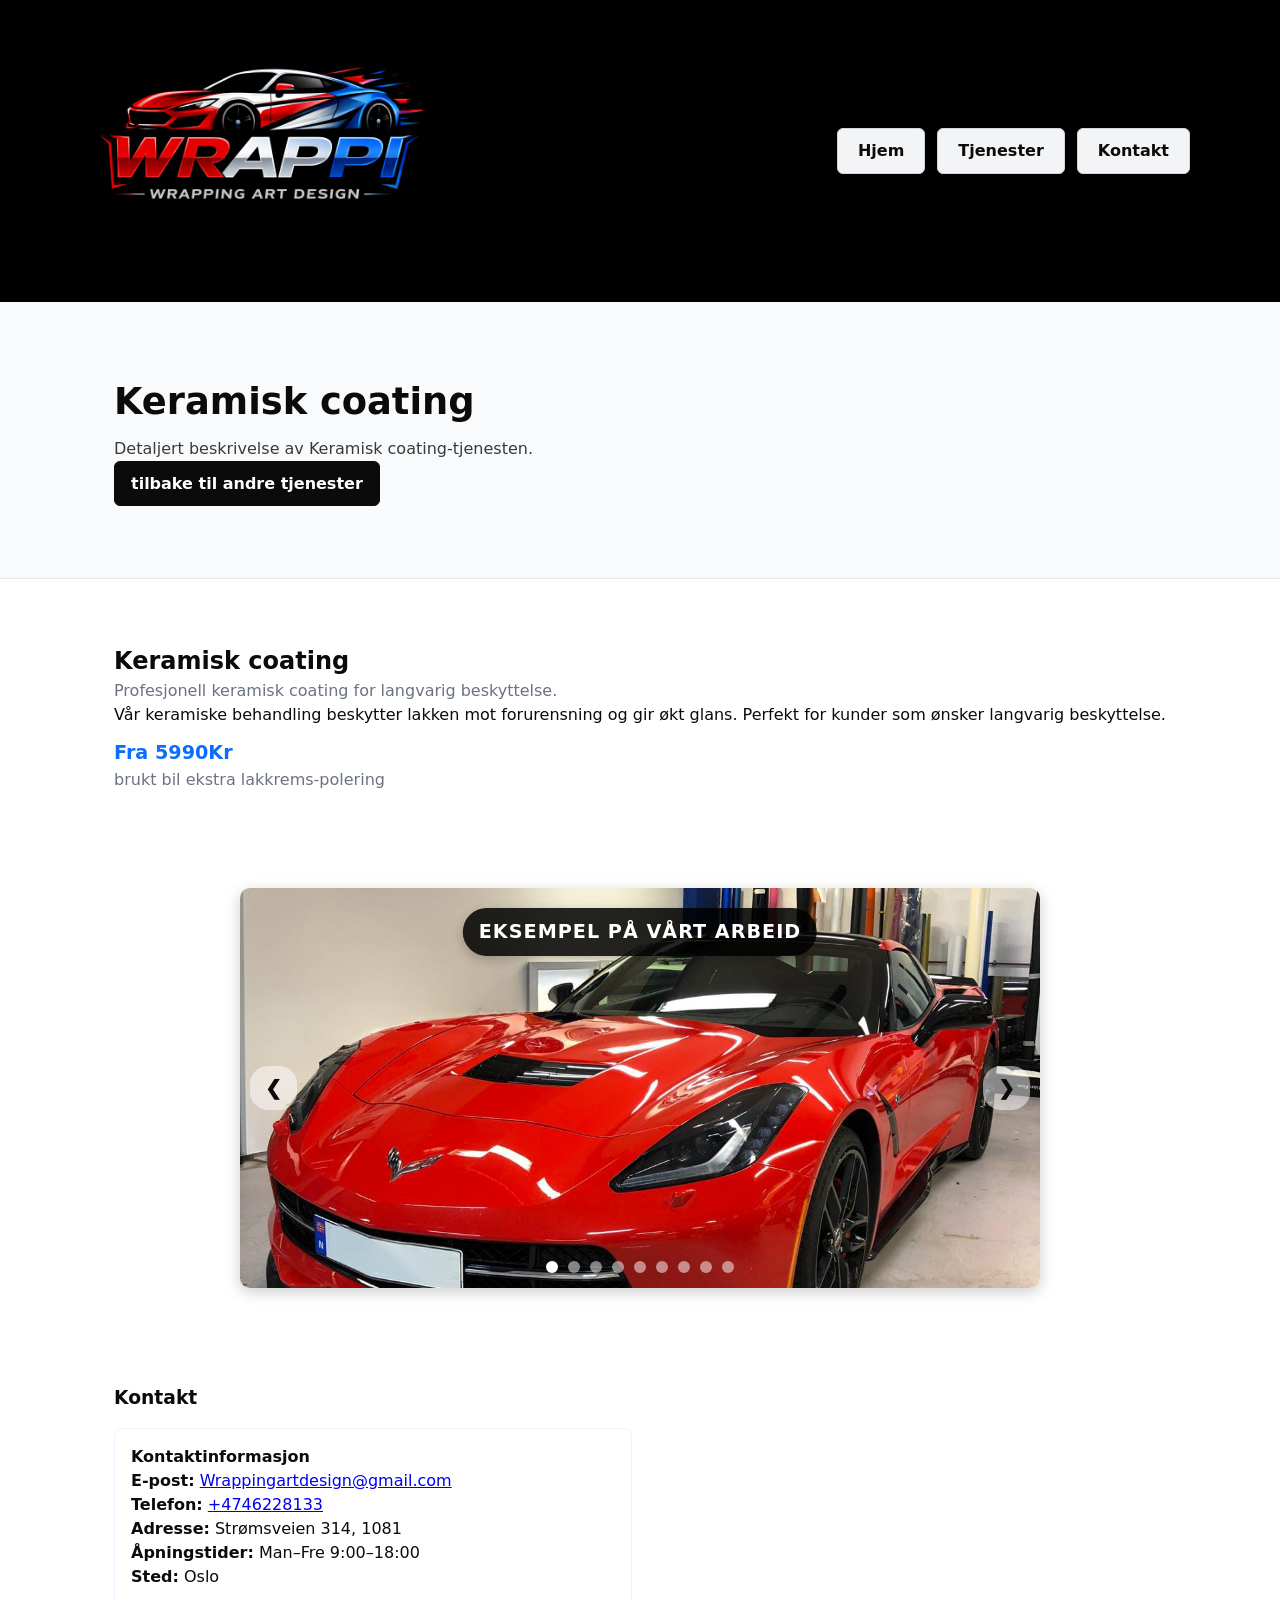
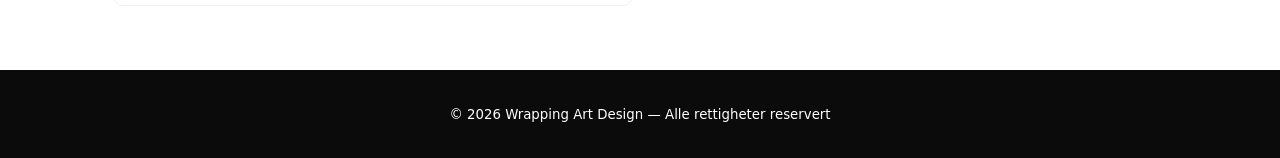
==== ceramic.html @ 6192d01e "Add files via upload" ====
<!doctype html>
<html lang="no">
	<head>
		<meta charset="utf-8" />
		<meta name="viewport" content="width=device-width,initial-scale=1" />
		<title>Wrapping Art Design — Keramisk coating</title>
		<link rel="stylesheet" href="styles.css" />
	</head>
	<body>
		<header class="site-header">
            <div class="container header-inner">
                
				<img class="logo1" src="bilder/logo_3.jpeg" alt="Wrapping Art Design-logo">
                <nav>
					<a href="index.html">Hjem</a>
					<a href="index.html#services">Tjenester</a>
                    <a href="#kontakt">Kontakt</a>
                </nav>
            </div>
        </header>

		<main>
			<section class="hero">
				<div class="container">
					<h2>Keramisk coating</h2>
					<p class="lead">Detaljert beskrivelse av Keramisk coating-tjenesten.</p>
					<a class="btn primary" href="index.html#services">tilbake til andre tjenester</a>
				</div>
			</section>

			<section class="section">
				<div class="container">
					<h2>Keramisk coating</h2>
					<p class="muted">Profesjonell keramisk coating for langvarig beskyttelse.</p>
					<p>
						Vår keramiske behandling beskytter lakken mot forurensning og gir økt glans. Perfekt for kunder
						som ønsker langvarig beskyttelse.
					</p>
					<p  class="price">Fra 5990Kr</p>
					<p class="muted"> brukt bil ekstra lakkrems-polering</p>
				</div>
			</section>

			<div class="slider-container">
				<h3 class="slider-title">Eksempel på vårt arbeid</h3>
				<div class="slider" id="slider">
					<div class="slide"><img src="bilder/car1.jpeg" alt="Bil 1"></div>
					<div class="slide"><img src="bilder/car1_2.jpeg" alt="Bil 1"></div>
					<div class="slide"><img src="bilder/car2.jpeg" alt="Bil 2"></div>
					<div class="slide"><img src="bilder/car2_2.jpeg" alt="Bil 2"></div>
					<div class="slide"><img src="bilder/car3.jpeg" alt="Bil 3"></div>
					<div class="slide"><img src="bilder/car3_2.jpeg" alt="Bil 3"></div>
					<div class="slide"><img src="bilder/car4.jpeg" alt="Bil 4"></div>
					<div class="slide"><img src="bilder/car4_2.jpeg" alt="Bil 4"></div>
					<div class="slide"><img src="bilder/car4_3.jpeg" alt="Bil 4"></div>
				</div>

				<button class="btn prev" onclick="moveSlide(-1)">&#10094;</button>
				<button class="btn next" onclick="moveSlide(1)">&#10095;</button>

				<div class="dots-container" id="dots"></div>
			</div>

			<section id="kontakt" class="section">
				<div class="container">
					<h3>Kontakt</h3>
					<div class="contact-grid">
						<div class="contact-card">
							<h4>Kontaktinformasjon</h4>
							<p><strong>E-post:</strong> <a href="mailto:Wrappingartdesign@gmail.com">Wrappingartdesign@gmail.com</a></p>
							<p><strong>Telefon:</strong> <a href="tel:+4746228133">+4746228133</a></p>
							<p><strong>Adresse:</strong> Strømsveien 314, 1081</p>
							<p><strong>Åpningstider:</strong> Man–Fre 9:00–18:00</p>
							<p><strong>Sted:</strong> Oslo</p>
						</div>
					</div>
				</div>
			</section>
		</main>

		<footer class="site-footer">
			<div class="container">
				<small>© 2026 Wrapping Art Design — Alle rettigheter reservert</small>
			</div>
		</footer>
		<script>
			const slider = document.getElementById('slider');
			const slides = document.querySelectorAll('.slide');
			const dotsContainer = document.getElementById('dots');
			let currentIndex = 0;

			slides.forEach((_, index) => {
				const dot = document.createElement('div');
				dot.classList.add('dot');
				if (index === 0) dot.classList.add('active');
				dot.addEventListener('click', () => goToSlide(index));
				dotsContainer.appendChild(dot);
			});

			const dots = document.querySelectorAll('.dot');

			function updateDots() {
				dots.forEach((dot, index) => {
					dot.classList.toggle('active', index === currentIndex);
				});
			}

			function moveSlide(direction) {
				currentIndex += direction;
				if (currentIndex < 0) {
					currentIndex = slides.length - 1;
				} else if (currentIndex >= slides.length) {
					currentIndex = 0;
				}
				updateSlider();
			}

			function goToSlide(index) {
				currentIndex = index;
				updateSlider();
			}

			function updateSlider() {
				slider.style.transform = `translateX(-${currentIndex * 100}%)`;
				updateDots();
			}

			setInterval(() => {
				moveSlide(1);
			}, 5000);
		</script>
	</body>
</html>
---- styles.css ----
/* Theme: black, white */
:root{
    --blue:#000000;
  --dark:#0b0b0b;
  --white:#ffffff;
  --muted:#6b7280;
  --container:1100px;
}
*{box-sizing:border-box}
html,body{width:100%;overflow-x:hidden}
body{
  margin:0;
  font-family:Inter, system-ui, -apple-system, "Segoe UI", Roboto, "Helvetica Neue", Arial;
  color:var(--dark);
  background:var(--white);
    line-height:1.5;
  -webkit-font-smoothing:antialiased;
}
 
.container{max-width:var(--container);margin:0 auto;padding:1rem clamp(1rem,2.5vw,1.5rem)}
.site-header{background:black;padding:1.25rem 0;border-bottom:none;min-height:92px}
.header-inner{display:flex;align-items:center;justify-content:space-between;flex-wrap:wrap;padding:1.25rem 0;gap:1rem}
.site-header a{
    border: 1px solid #d1d5db;
    border-radius: 6px;
    padding: 0.6rem 1.25rem;
    background-color: #f3f4f6;
    color: var(--dark);
    text-decoration: none;
    font-weight: 600;
    font-size: 1rem;
    cursor: pointer; 
    transition: background-color 0.2s ease, border-color 0.2s ease, transform 0.15s ease, box-shadow 0.2s ease; 
    display: inline-block;
}

.site-header a:hover{
    background-color: #e5e7eb;
    border-color: #cbd5e1;
    transform: translateY(-1px);
    box-shadow: 0 6px 14px rgba(0, 0, 0, 0.22);
}

.site-header a:active{
    transform: translateY(1px);
    box-shadow: none;
}

.site-header a:focus-visible{
    outline: 2px solid #ffffff;
    outline-offset: 2px;
}

.brand{color:var(--blue);margin:0;font-size:1.75rem;font-weight:800;display:flex;align-items:center;gap:0.75rem}
nav{display:flex;flex-wrap:wrap;gap:0.75rem;justify-content:flex-end}
nav a{text-decoration:none;margin-left:0;font-weight:700;font-size:1.05rem;}
nav a:hover{color:var(--dark)}
.logo1,img {max-width:100%;height:auto}
.logo1 {
    width: clamp(270px, 26vw, 400px);
    max-width: 400px;
    height: auto;
    display: block;
    border-radius: 8px;
    object-fit: contain;
    margin-right: 0.75rem;
    flex: 0 0 auto;
    align-self: center;
    transition: width .12s ease;
}


.hero{background:#f8fafc;color:var(--dark);padding:3.5rem 0;border-bottom:1px solid #e2e8f0}
.hero .lead{opacity:0.8;max-width:65ch}
.hero h2{margin:0 0 0.5rem;font-size:clamp(1.6rem,3.2vw,2.3rem)}
.btn{display:inline-block;padding:0.6rem 1rem;border-radius:6px;border:1px solid #111;background:transparent;color:var(--dark);text-decoration:none;font-weight:600;transition:transform 0.15s ease, box-shadow 0.2s ease, background-color 0.2s ease, color 0.2s ease}
.btn.primary{background:var(--dark);color:var(--white);border-color:var(--dark)}
.btn:not(.prev):not(.next):hover{transform:translateY(-2px);box-shadow:0 8px 18px rgba(0,0,0,0.16)}
.btn:not(.prev):not(.next):active{transform:translateY(0);box-shadow:none}
.btn:not(.prev):not(.next):focus-visible{outline:2px solid #111;outline-offset:2px}
.btn.primary:hover{background:#111827;border-color:#111827}

.section{padding:3rem 0}
.section.alt{background:#f8fafc}
.section h3{margin-top:0}

#info .container{text-align:center}
#info h2{margin:0 0 0.75rem;font-size:clamp(2rem,4.2vw,3rem); color: #E70103;}
#info p{margin:0 auto 1rem;max-width:600px;font-size:1.2rem}
.info-list{padding-left:1rem}



.cards{display:grid;grid-template-columns:repeat(auto-fit,minmax(220px,1fr));gap:1rem;margin-top:1rem}
.card{background:var(--white);border-radius:8px;padding:1.25rem;border:1px solid #e6eefc;box-shadow:0 6px 18px rgba(0,0,0,0.04)}
.card h4{margin:0 0 0.25rem}
.service{font-size:1.5rem;color:var(--blue);margin:0.25rem 0}
.price{font-size:1.2rem;color:#0d6efd;font-weight:700;margin-top:0.75rem}
.muted{color:var(--muted)}

.contact-grid{display:grid;grid-template-columns:1fr 1fr;gap:1rem;align-items:start;margin-top:1rem}
.contact-card{background:#fff;padding:1rem;border-radius:8px;border:1px solid #eef2ff}
.contact-form{display:flex;flex-direction:column;gap:0.5rem}
.contact-form input,.contact-form textarea{padding:0.6rem;border-radius:6px;border:1px solid #d1d5db}
.form-actions{display:flex;gap:0.5rem;margin-top:0.75rem}

.site-footer{background:#0b0b0b;color:var(--white);padding:1rem 0;text-align:center}

* {
    box-sizing: border-box;
    margin: 0;
    padding: 0;
 }


.slider-container {
    position: relative;
    width: min(92%, 800px);
    max-width: 800px; 
    
    margin: 2rem auto;
    overflow: hidden;
    border-radius: 10px;
    box-shadow: 0 4px 15px rgba(0, 0, 0, 0.2);
}

.slider-title {
    position: absolute;
    top: 20px;
    left: 50%;
    transform: translateX(-50%);
    z-index: 20;
    background: rgba(0, 0, 0, 0.85);
    color: white;
    padding: 0.6rem 1rem;
    border-radius: 50px;
    font-weight: 700;
    font-size: clamp(0.8rem, 2.1vw, 1.2rem);
    text-transform: uppercase;
    letter-spacing: 1px;
    pointer-events: none;
    box-shadow: 0 4px 12px rgba(0,0,0,0.2);
    width: max-content;
    max-width: 90%;
    text-align: center;
}

.slider {
    display: flex;
    transition: transform 0.5s ease-in-out;
}

.slide {
    min-width: 100%;
}

.slide img {
    width: 100%;
    display: block;
    object-fit: cover;
    height: clamp(220px, 45vw, 400px);
}

/* Slider buttons */
.slider-container .btn {
    position: absolute;
    top: 50%;
    transform: translateY(-50%);
    background-color: rgba(255, 255, 255, 0.5);
    border: none;
    padding: 10px 15px;
    cursor: pointer;
    border-radius: 40%;
    font-size: 20px;
    transition: background-color 0.3s;
    z-index: 10;
}

.slider-container .btn:hover {
    background-color: rgba(255, 255, 255, 0.8);
}

.prev {
    left: 10px;
}

.next {
    right: 10px;
}

/* Indicators */
.dots-container {
    position: absolute;
    bottom: 15px;
    left: 50%;
    transform: translateX(-50%);
    display: flex;
    gap: 10px;
}

.dot {
    width: 12px;
    height: 12px;
    background-color: rgba(255, 255, 255, 0.5);
    border-radius: 50%;
    cursor: pointer;
    transition: background-color 0.3s;
}

.dot.active {
    background-color: #fff;
}

@media (max-width:900px){
    .header-inner{justify-content:center}
    nav{justify-content:center;width:100%}
    .site-header a{padding:0.5rem 1rem;font-size:0.95rem}
    .contact-grid{grid-template-columns:1fr}
}

@media (max-width:720px){
  .contact-grid{grid-template-columns:1fr}
    .header-inner{padding:0.5rem 0}
        .logo1{width:clamp(150px,48vw,230px);margin-right:0}
  .hero{padding:2rem 0}
    .slider-container { width: 96%; margin: 1rem auto; border-radius: 8px; }
    .slider-title { top: 10px; }
    .cards{grid-template-columns:1fr}
}

@media (max-width:480px){
    .section{padding:2rem 0}
    .site-header{padding:0.75rem 0;min-height:auto}
    .site-header a{padding:0.45rem 0.85rem;font-size:0.9rem}
    .slider-container .btn{padding:8px 12px;font-size:16px}
    .dots-container{bottom:10px;gap:8px}
}
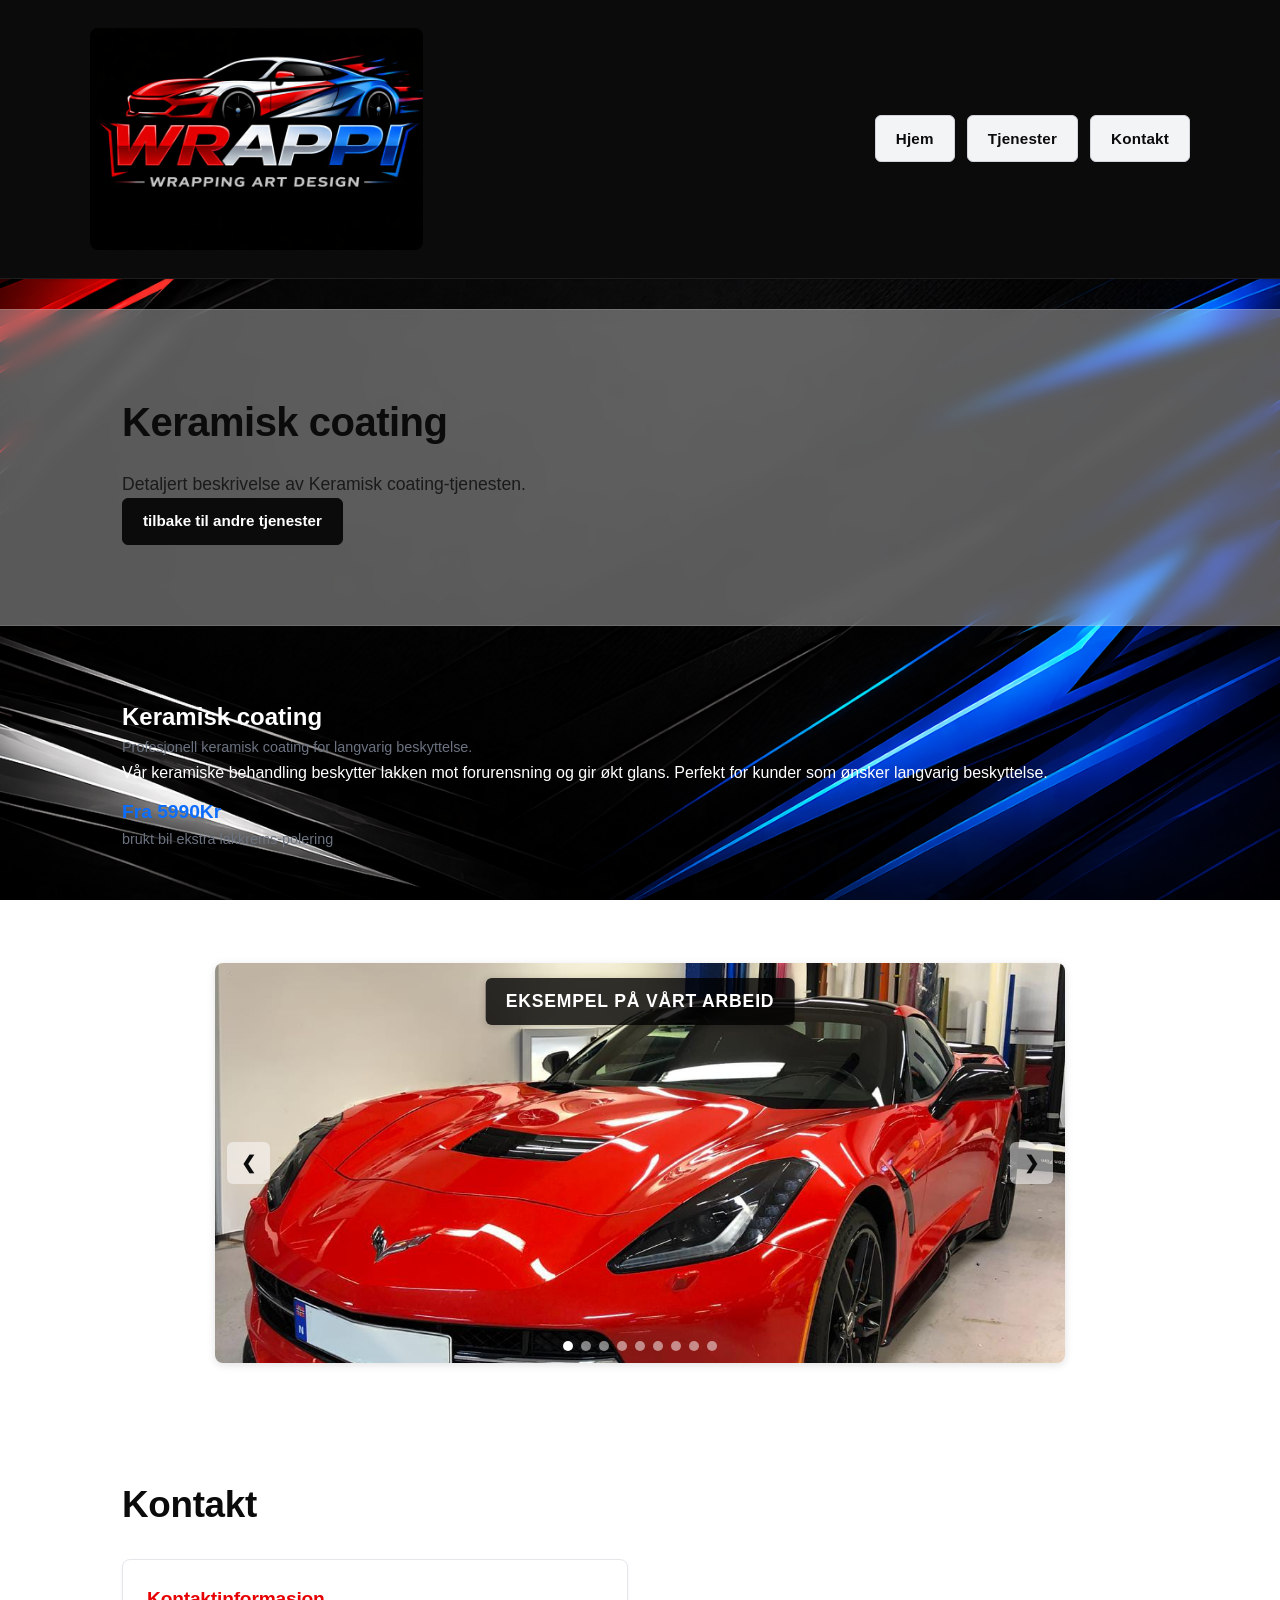
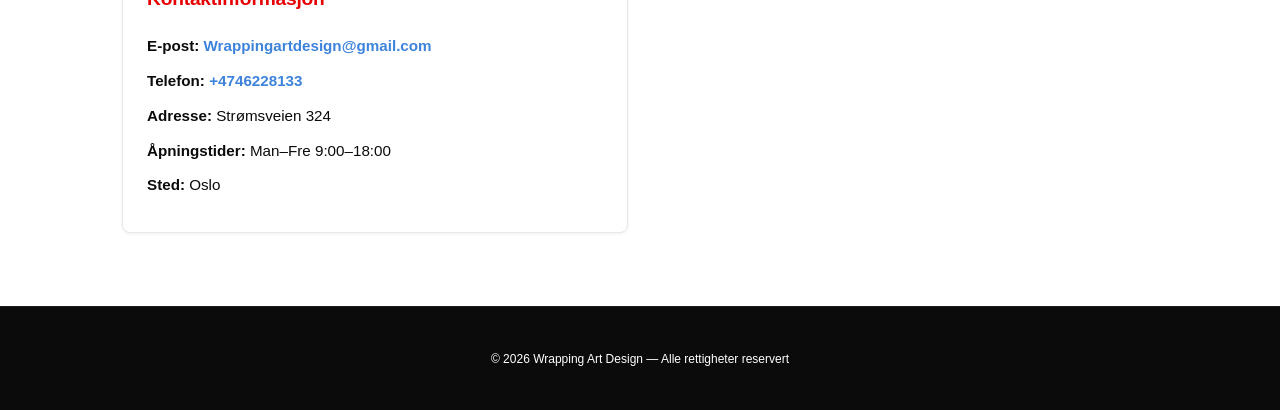
==== commit dc89de42: "Update ceramic.html" ====
--- a/ceramic.html
+++ b/ceramic.html
@@ -69,7 +69,7 @@
 							<h4>Kontaktinformasjon</h4>
 							<p><strong>E-post:</strong> <a href="mailto:Wrappingartdesign@gmail.com">Wrappingartdesign@gmail.com</a></p>
 							<p><strong>Telefon:</strong> <a href="tel:+4746228133">+4746228133</a></p>
-							<p><strong>Adresse:</strong> Strømsveien 314, 1081</p>
+							<p><strong>Adresse:</strong> Strømsveien 324</p>
 							<p><strong>Åpningstider:</strong> Man–Fre 9:00–18:00</p>
 							<p><strong>Sted:</strong> Oslo</p>
 						</div>
--- a/styles.css
+++ b/styles.css
@@ -1,240 +1,336 @@
-/* Theme: black, white */
-:root{
-    --blue:#000000;
-  --dark:#0b0b0b;
-  --white:#ffffff;
-  --muted:#6b7280;
-  --container:1100px;
-}
-*{box-sizing:border-box}
-html,body{width:100%;overflow-x:hidden}
-body{
-  margin:0;
-  font-family:Inter, system-ui, -apple-system, "Segoe UI", Roboto, "Helvetica Neue", Arial;
-  color:var(--dark);
-  background:var(--white);
-    line-height:1.5;
-  -webkit-font-smoothing:antialiased;
-}
- 
-.container{max-width:var(--container);margin:0 auto;padding:1rem clamp(1rem,2.5vw,1.5rem)}
-.site-header{background:black;padding:1.25rem 0;border-bottom:none;min-height:92px}
-.header-inner{display:flex;align-items:center;justify-content:space-between;flex-wrap:wrap;padding:1.25rem 0;gap:1rem}
-.site-header a{
-    border: 1px solid #d1d5db;
-    border-radius: 6px;
-    padding: 0.6rem 1.25rem;
-    background-color: #f3f4f6;
-    color: var(--dark);
-    text-decoration: none;
-    font-weight: 600;
-    font-size: 1rem;
-    cursor: pointer; 
-    transition: background-color 0.2s ease, border-color 0.2s ease, transform 0.15s ease, box-shadow 0.2s ease; 
-    display: inline-block;
-}
-
-.site-header a:hover{
-    background-color: #e5e7eb;
-    border-color: #cbd5e1;
-    transform: translateY(-1px);
-    box-shadow: 0 6px 14px rgba(0, 0, 0, 0.22);
-}
-
-.site-header a:active{
-    transform: translateY(1px);
-    box-shadow: none;
-}
-
-.site-header a:focus-visible{
-    outline: 2px solid #ffffff;
-    outline-offset: 2px;
-}
-
-.brand{color:var(--blue);margin:0;font-size:1.75rem;font-weight:800;display:flex;align-items:center;gap:0.75rem}
-nav{display:flex;flex-wrap:wrap;gap:0.75rem;justify-content:flex-end}
-nav a{text-decoration:none;margin-left:0;font-weight:700;font-size:1.05rem;}
-nav a:hover{color:var(--dark)}
-.logo1,img {max-width:100%;height:auto}
-.logo1 {
-    width: clamp(270px, 26vw, 400px);
-    max-width: 400px;
-    height: auto;
-    display: block;
-    border-radius: 8px;
-    object-fit: contain;
-    margin-right: 0.75rem;
-    flex: 0 0 auto;
-    align-self: center;
-    transition: width .12s ease;
-}
-
-
-.hero{background:#f8fafc;color:var(--dark);padding:3.5rem 0;border-bottom:1px solid #e2e8f0}
-.hero .lead{opacity:0.8;max-width:65ch}
-.hero h2{margin:0 0 0.5rem;font-size:clamp(1.6rem,3.2vw,2.3rem)}
-.btn{display:inline-block;padding:0.6rem 1rem;border-radius:6px;border:1px solid #111;background:transparent;color:var(--dark);text-decoration:none;font-weight:600;transition:transform 0.15s ease, box-shadow 0.2s ease, background-color 0.2s ease, color 0.2s ease}
-.btn.primary{background:var(--dark);color:var(--white);border-color:var(--dark)}
-.btn:not(.prev):not(.next):hover{transform:translateY(-2px);box-shadow:0 8px 18px rgba(0,0,0,0.16)}
-.btn:not(.prev):not(.next):active{transform:translateY(0);box-shadow:none}
-.btn:not(.prev):not(.next):focus-visible{outline:2px solid #111;outline-offset:2px}
-.btn.primary:hover{background:#111827;border-color:#111827}
-
-.section{padding:3rem 0}
-.section.alt{background:#f8fafc}
-.section h3{margin-top:0}
-
-#info .container{text-align:center}
-#info h2{margin:0 0 0.75rem;font-size:clamp(2rem,4.2vw,3rem); color: #E70103;}
-#info p{margin:0 auto 1rem;max-width:600px;font-size:1.2rem}
-.info-list{padding-left:1rem}
-
-
-
-.cards{display:grid;grid-template-columns:repeat(auto-fit,minmax(220px,1fr));gap:1rem;margin-top:1rem}
-.card{background:var(--white);border-radius:8px;padding:1.25rem;border:1px solid #e6eefc;box-shadow:0 6px 18px rgba(0,0,0,0.04)}
-.card h4{margin:0 0 0.25rem}
-.service{font-size:1.5rem;color:var(--blue);margin:0.25rem 0}
-.price{font-size:1.2rem;color:#0d6efd;font-weight:700;margin-top:0.75rem}
-.muted{color:var(--muted)}
-
-.contact-grid{display:grid;grid-template-columns:1fr 1fr;gap:1rem;align-items:start;margin-top:1rem}
-.contact-card{background:#fff;padding:1rem;border-radius:8px;border:1px solid #eef2ff}
-.contact-form{display:flex;flex-direction:column;gap:0.5rem}
-.contact-form input,.contact-form textarea{padding:0.6rem;border-radius:6px;border:1px solid #d1d5db}
-.form-actions{display:flex;gap:0.5rem;margin-top:0.75rem}
-
-.site-footer{background:#0b0b0b;color:var(--white);padding:1rem 0;text-align:center}
-
-* {
-    box-sizing: border-box;
-    margin: 0;
-    padding: 0;
- }
-
-
-.slider-container {
-    position: relative;
-    width: min(92%, 800px);
-    max-width: 800px; 
-    
-    margin: 2rem auto;
-    overflow: hidden;
-    border-radius: 10px;
-    box-shadow: 0 4px 15px rgba(0, 0, 0, 0.2);
-}
-
-.slider-title {
-    position: absolute;
-    top: 20px;
-    left: 50%;
-    transform: translateX(-50%);
-    z-index: 20;
-    background: rgba(0, 0, 0, 0.85);
-    color: white;
-    padding: 0.6rem 1rem;
-    border-radius: 50px;
-    font-weight: 700;
-    font-size: clamp(0.8rem, 2.1vw, 1.2rem);
-    text-transform: uppercase;
-    letter-spacing: 1px;
-    pointer-events: none;
-    box-shadow: 0 4px 12px rgba(0,0,0,0.2);
-    width: max-content;
-    max-width: 90%;
-    text-align: center;
-}
-
-.slider {
-    display: flex;
-    transition: transform 0.5s ease-in-out;
-}
-
-.slide {
-    min-width: 100%;
-}
-
-.slide img {
-    width: 100%;
-    display: block;
-    object-fit: cover;
-    height: clamp(220px, 45vw, 400px);
-}
-
-/* Slider buttons */
-.slider-container .btn {
-    position: absolute;
-    top: 50%;
-    transform: translateY(-50%);
-    background-color: rgba(255, 255, 255, 0.5);
-    border: none;
-    padding: 10px 15px;
-    cursor: pointer;
-    border-radius: 40%;
-    font-size: 20px;
-    transition: background-color 0.3s;
-    z-index: 10;
-}
-
-.slider-container .btn:hover {
-    background-color: rgba(255, 255, 255, 0.8);
-}
-
-.prev {
-    left: 10px;
-}
-
-.next {
-    right: 10px;
-}
-
-/* Indicators */
-.dots-container {
-    position: absolute;
-    bottom: 15px;
-    left: 50%;
-    transform: translateX(-50%);
-    display: flex;
-    gap: 10px;
-}
-
-.dot {
-    width: 12px;
-    height: 12px;
-    background-color: rgba(255, 255, 255, 0.5);
-    border-radius: 50%;
-    cursor: pointer;
-    transition: background-color 0.3s;
-}
-
-.dot.active {
-    background-color: #fff;
-}
-
-@media (max-width:900px){
-    .header-inner{justify-content:center}
-    nav{justify-content:center;width:100%}
-    .site-header a{padding:0.5rem 1rem;font-size:0.95rem}
-    .contact-grid{grid-template-columns:1fr}
-}
-
-@media (max-width:720px){
-  .contact-grid{grid-template-columns:1fr}
-    .header-inner{padding:0.5rem 0}
-        .logo1{width:clamp(150px,48vw,230px);margin-right:0}
-  .hero{padding:2rem 0}
-    .slider-container { width: 96%; margin: 1rem auto; border-radius: 8px; }
-    .slider-title { top: 10px; }
-    .cards{grid-template-columns:1fr}
-}
-
-@media (max-width:480px){
-    .section{padding:2rem 0}
-    .site-header{padding:0.75rem 0;min-height:auto}
-    .site-header a{padding:0.45rem 0.85rem;font-size:0.9rem}
-    .slider-container .btn{padding:8px 12px;font-size:16px}
-    .dots-container{bottom:10px;gap:8px}
-}
-
-
-  +:root{
+    --blue:#3D83DB;
+  --dark:#0b0b0b;
+  --white:#ffffff;
+  --muted:#6b7280;
+  --container:1100px;
+  --light-gray:#f3f4f6;
+  --accent:#E70103;
+}
+*{box-sizing:border-box}
+html,body{width:100%;overflow-x:hidden}
+body{
+  margin:0;
+  font-family:-apple-system, BlinkMacSystemFont, "Segoe UI", Roboto, "Helvetica Neue", Arial, sans-serif;
+  color:var(--white);
+  background:var(--white);
+    line-height:1.6;
+  -webkit-font-smoothing:antialiased;
+  -moz-osx-font-smoothing: grayscale;
+  background-image: url(bilder/backrund.png);
+  background-size: cover;
+  background-position: center;
+  background-attachment: fixed;
+}
+ 
+.container{max-width:var(--container);margin:0 auto;padding:1rem clamp(1rem,2.5vw,2rem)}
+.site-header{background:#0b0b0b;padding:1.25rem 0;border-bottom:1px solid rgba(255,255,255,0.08);min-height:92px;box-shadow: 0 1px 3px rgba(0,0,0,0.1)}
+.header-inner{display:flex;align-items:center;justify-content:space-between;flex-wrap:wrap;padding:0.5rem 0;gap:1.5rem}
+.site-header a{
+    border: 1px solid #d1d5db;
+    border-radius: 6px;
+    padding: 0.65rem 1.25rem;
+    background-color: #f3f4f6;
+    color: var(--dark);
+    text-decoration: none;
+    font-weight: 600;
+    font-size: 0.95rem;
+    cursor: pointer; 
+    transition: all 0.2s ease; 
+    display: inline-block;
+    letter-spacing: 0.2px;
+}
+
+.site-header a:hover{
+    background-color: #e5e7eb;
+    border-color: #9ca3af;
+    transform: translateY(-1px);
+    box-shadow: 0 4px 12px rgba(0, 0, 0, 0.12);
+}
+
+.site-header a:active{
+    transform: translateY(0);
+    box-shadow: 0 1px 2px rgba(0,0,0,0.05);
+}
+
+.site-header a:focus-visible{
+    outline: 2px solid var(--blue);
+    outline-offset: 2px;
+}
+
+.brand{color:var(--blue);margin:0;font-size:1.75rem;font-weight:800;display:flex;align-items:center;gap:0.75rem}
+nav{display:flex;flex-wrap:wrap;gap:0.75rem;justify-content:flex-end}
+nav a{text-decoration:none;margin-left:0;font-weight:700;font-size:1rem;}
+nav a:hover{color:var(--dark)}
+.logo1,img {max-width:100%;height:auto}
+.logo1 {
+    width: clamp(270px, 26vw, 400px);
+    max-width: 400px;
+    height: auto;
+    display: block;
+    border-radius: 8px;
+    object-fit: contain;
+    margin-right: 0.75rem;
+    flex: 0 0 auto;
+    align-self: center;
+    transition: opacity 0.2s ease;
+}
+
+.logo1:hover {
+    opacity: 0.9;
+}
+
+.hero{
+  background: rgba(255, 255, 255, 0.35);
+  backdrop-filter: blur(8px);
+  -webkit-backdrop-filter: blur(8px);
+  padding: 4rem 2rem;
+  border-bottom: 1px solid rgba(255,255,255,0.12);
+  border-top: 1px solid rgba(255,255,255,0.12);
+  margin-top: 30px;
+}
+.hero .lead{opacity:0.8;max-width:65ch;color:var(--dark);font-size:1.1rem;font-weight:500}
+.hero h2{margin:0 0 1rem;font-size:clamp(1.8rem,3.5vw,2.5rem);font-weight:700;color:var(--dark);letter-spacing:-0.5px}
+.btn{display:inline-block;padding:0.65rem 1.25rem;border-radius:6px;border:1px solid #111;background:transparent;color:var(--dark);text-decoration:none;font-weight:600;transition:all 0.2s ease;font-size:0.95rem}
+.btn.primary{background:var(--dark);color:var(--white);border-color:var(--dark)}
+.btn:not(.prev):not(.next):hover{transform:translateY(-2px);box-shadow:0 8px 16px rgba(0,0,0,0.12)}
+.btn:not(.prev):not(.next):active{transform:translateY(0);box-shadow:0 2px 4px rgba(0,0,0,0.06)}
+.btn:not(.prev):not(.next):focus-visible{outline:2px solid #111;outline-offset:2px}
+.btn.primary:hover{background:#1a1a1a;border-color:#1a1a1a;box-shadow:0 8px 16px rgba(0,0,0,0.15)}
+
+.section{padding:3.5rem 2rem}
+.section.alt{background:#f8fafc}
+.section h3{margin-top:0;font-size:clamp(1.6rem,3.2vw,2.3rem);font-weight:700;color:var(--dark);letter-spacing:-0.3px}
+
+#info{
+ background: rgba(255, 255, 255, 0.35);
+  backdrop-filter: blur(8px);
+  -webkit-backdrop-filter: blur(8px);
+  padding: 4rem 2rem;
+  border-bottom: 1px solid rgba(255,255,255,0.12);
+  border-top: 1px solid rgba(255,255,255,0.12);
+  margin-top: 30px;
+}
+#info .container{text-align:center}
+#info h2{margin:0 0 1.5rem;font-size:clamp(1.8rem,3.8vw,2.8rem); color: var(--accent);font-weight:700;letter-spacing:-0.5px}
+#info p{margin:0 auto 1rem;max-width:700px;font-size:1.05rem;color:var(--dark);line-height:1.7}
+.info-list{padding-left:1rem}
+
+#services {
+  background: #f8fafc;
+  padding: 3.5rem 2rem;
+  border-bottom: 1px solid #e5e7eb;
+  border-top: 1px solid #e5e7eb;
+  margin-top: 30px;
+}
+
+#services h3 {
+  color:var(--dark);
+  margin-bottom:1.5rem;
+}
+
+#services .muted {
+  color:var(--muted);
+}
+
+#kontakt {
+  padding: 3.5rem 2rem;
+  margin-top: 30px;
+  background: rgba(255, 255, 255, 0.35);
+  backdrop-filter: blur(8px);
+  -webkit-backdrop-filter: blur(8px);
+  border: 1px solid rgba(255,255,255,0.12);
+}
+
+#kontakt p, #kontakt h4, #kontakt a {
+  color: var(--dark);
+}
+
+#kontakt h4 {
+  font-size:1.2rem;
+  font-weight:700;
+  margin-bottom:1.25rem;
+  color:var(--accent);
+  letter-spacing:-0.2px;
+}
+
+#kontakt p {
+  margin:0.65rem 0;
+  font-size:0.95rem;
+  line-height:1.6;
+}
+
+#kontakt a {
+  color:var(--blue);
+  text-decoration:none;
+  font-weight:600;
+  transition:color 0.2s ease;
+}
+
+#kontakt a:hover {
+  color:var(--accent);
+}
+
+.cards{display:grid;grid-template-columns:repeat(auto-fit,minmax(240px,1fr));gap:1.25rem;margin-top:1.5rem}
+.card{background:var(--white);border-radius:8px;padding:1.5rem;border:1px solid #e5e7eb;box-shadow:0 1px 3px rgba(0,0,0,0.06);transition:all 0.2s ease}
+.card:hover{transform:translateY(-2px);box-shadow:0 4px 12px rgba(0,0,0,0.08)}
+.card h4{margin:0 0 0.5rem;font-size:1rem;font-weight:700;color:var(--dark)}
+.service{font-size:1.4rem;color:var(--blue);margin:0.5rem 0;font-weight:700;letter-spacing:-0.2px}
+.price{font-size:1.2rem;color:#0d6efd;font-weight:700;margin-top:0.75rem}
+.muted{color:var(--muted);font-size:0.9rem;line-height:1.6}
+
+.card .btn {
+  width:100%;
+  text-align:center;
+  margin-top:1rem;
+  padding:0.6rem 1rem;
+  font-size:0.9rem;
+}
+
+.contact-grid{display:grid;grid-template-columns:1fr 1fr;gap:1.5rem;align-items:start;margin-top:1.5rem}
+.contact-card{background:#fff;padding:1.5rem;border-radius:8px;border:1px solid #e5e7eb;box-shadow:0 1px 3px rgba(0,0,0,0.06)}
+.contact-form{display:flex;flex-direction:column;gap:0.75rem}
+.contact-form input,.contact-form textarea{padding:0.65rem;border-radius:6px;border:1px solid #d1d5db;font-family:inherit;font-size:0.95rem;transition:all 0.2s ease}
+.contact-form input:focus, .contact-form textarea:focus{outline:none;border-color:var(--blue);box-shadow:0 0 0 2px rgba(61,131,219,0.08)}
+.form-actions{display:flex;gap:0.75rem;margin-top:0.75rem}
+
+.site-footer{background:#0b0b0b;color:var(--white);padding:1.5rem 0;text-align:center;border-top:1px solid rgba(255,255,255,0.08);font-size:0.9rem}
+
+* {
+    box-sizing: border-box;
+    margin: 0;
+    padding: 0;
+ }
+
+
+.slider-container {
+    position: relative;
+    width: min(92%, 850px);
+    max-width: 850px; 
+    
+    margin: 2.5rem auto;
+    overflow: hidden;
+    border-radius: 8px;
+    box-shadow: 0 2px 8px rgba(0, 0, 0, 0.12);
+}
+
+.slider-title {
+    position: absolute;
+    top: 15px;
+    left: 50%;
+    transform: translateX(-50%);
+    z-index: 20;
+    background: rgba(0, 0, 0, 0.8);
+    color: white;
+    padding: 0.6rem 1.25rem;
+    border-radius: 6px;
+    font-weight: 700;
+    font-size: clamp(0.8rem, 1.8vw, 1.1rem);
+    text-transform: uppercase;
+    letter-spacing: 0.8px;
+    pointer-events: none;
+    box-shadow: 0 2px 8px rgba(0,0,0,0.2);
+    width: max-content;
+    max-width: 90%;
+    text-align: center;
+}
+
+.slider {
+    display: flex;
+    transition: transform 0.5s ease-in-out;
+}
+
+.slide {
+    min-width: 100%;
+}
+
+.slide img {
+    width: 100%;
+    display: block;
+    object-fit: cover;
+    height: clamp(220px, 45vw, 400px);
+}
+
+/* Slider buttons */
+.slider-container .btn {
+    position: absolute;
+    top: 50%;
+    transform: translateY(-50%);
+    background-color: rgba(255, 255, 255, 0.5);
+    border: none;
+    padding: 10px 14px;
+    cursor: pointer;
+    border-radius: 6px;
+    font-size: 18px;
+    transition: all 0.2s ease;
+    z-index: 10;
+    font-weight:700;
+    color:var(--dark);
+}
+
+.slider-container .btn:hover {
+    background-color: rgba(255, 255, 255, 0.8);
+    box-shadow: 0 2px 8px rgba(0,0,0,0.15);
+}
+
+.prev {
+    left: 12px;
+}
+
+.next {
+    right: 12px;
+}
+
+/* Indicators */
+.dots-container {
+    position: absolute;
+    bottom: 12px;
+    left: 50%;
+    transform: translateX(-50%);
+    display: flex;
+    gap: 8px;
+}
+
+.dot {
+    width: 10px;
+    height: 10px;
+    background-color: rgba(255, 255, 255, 0.5);
+    border-radius: 50%;
+    cursor: pointer;
+    transition: all 0.2s ease;
+}
+
+.dot:hover {
+    background-color: rgba(255, 255, 255, 0.7);
+}
+
+.dot.active {
+    background-color: #fff;
+}
+
+@media (max-width:900px){
+    .header-inner{justify-content:center}
+    nav{justify-content:center;width:100%}
+    .site-header a{padding:0.55rem 1rem;font-size:0.9rem}
+    .contact-grid{grid-template-columns:1fr}
+}
+
+@media (max-width:720px){
+  .contact-grid{grid-template-columns:1fr}
+    .header-inner{padding:0.5rem 0}
+        .logo1{width:clamp(150px,48vw,230px);margin-right:0}
+  .hero{padding:2.5rem 1rem}
+    .slider-container { width: 96%; margin: 1.5rem auto; border-radius: 8px; }
+    .slider-title { top: 10px; font-size:0.85rem; }
+    .cards{grid-template-columns:1fr}
+    .section{padding:2.5rem 1rem}
+}
+
+@media (max-width:480px){
+    .section{padding:2rem 1rem}
+    .site-header{padding:0.75rem 0;min-height:auto}
+    .site-header a{padding:0.5rem 0.9rem;font-size:0.85rem}
+    .slider-container .btn{padding:8px 12px;font-size:16px}
+    .dots-container{bottom:10px;gap:6px}
+    .hero{padding:2rem 1rem}
+}
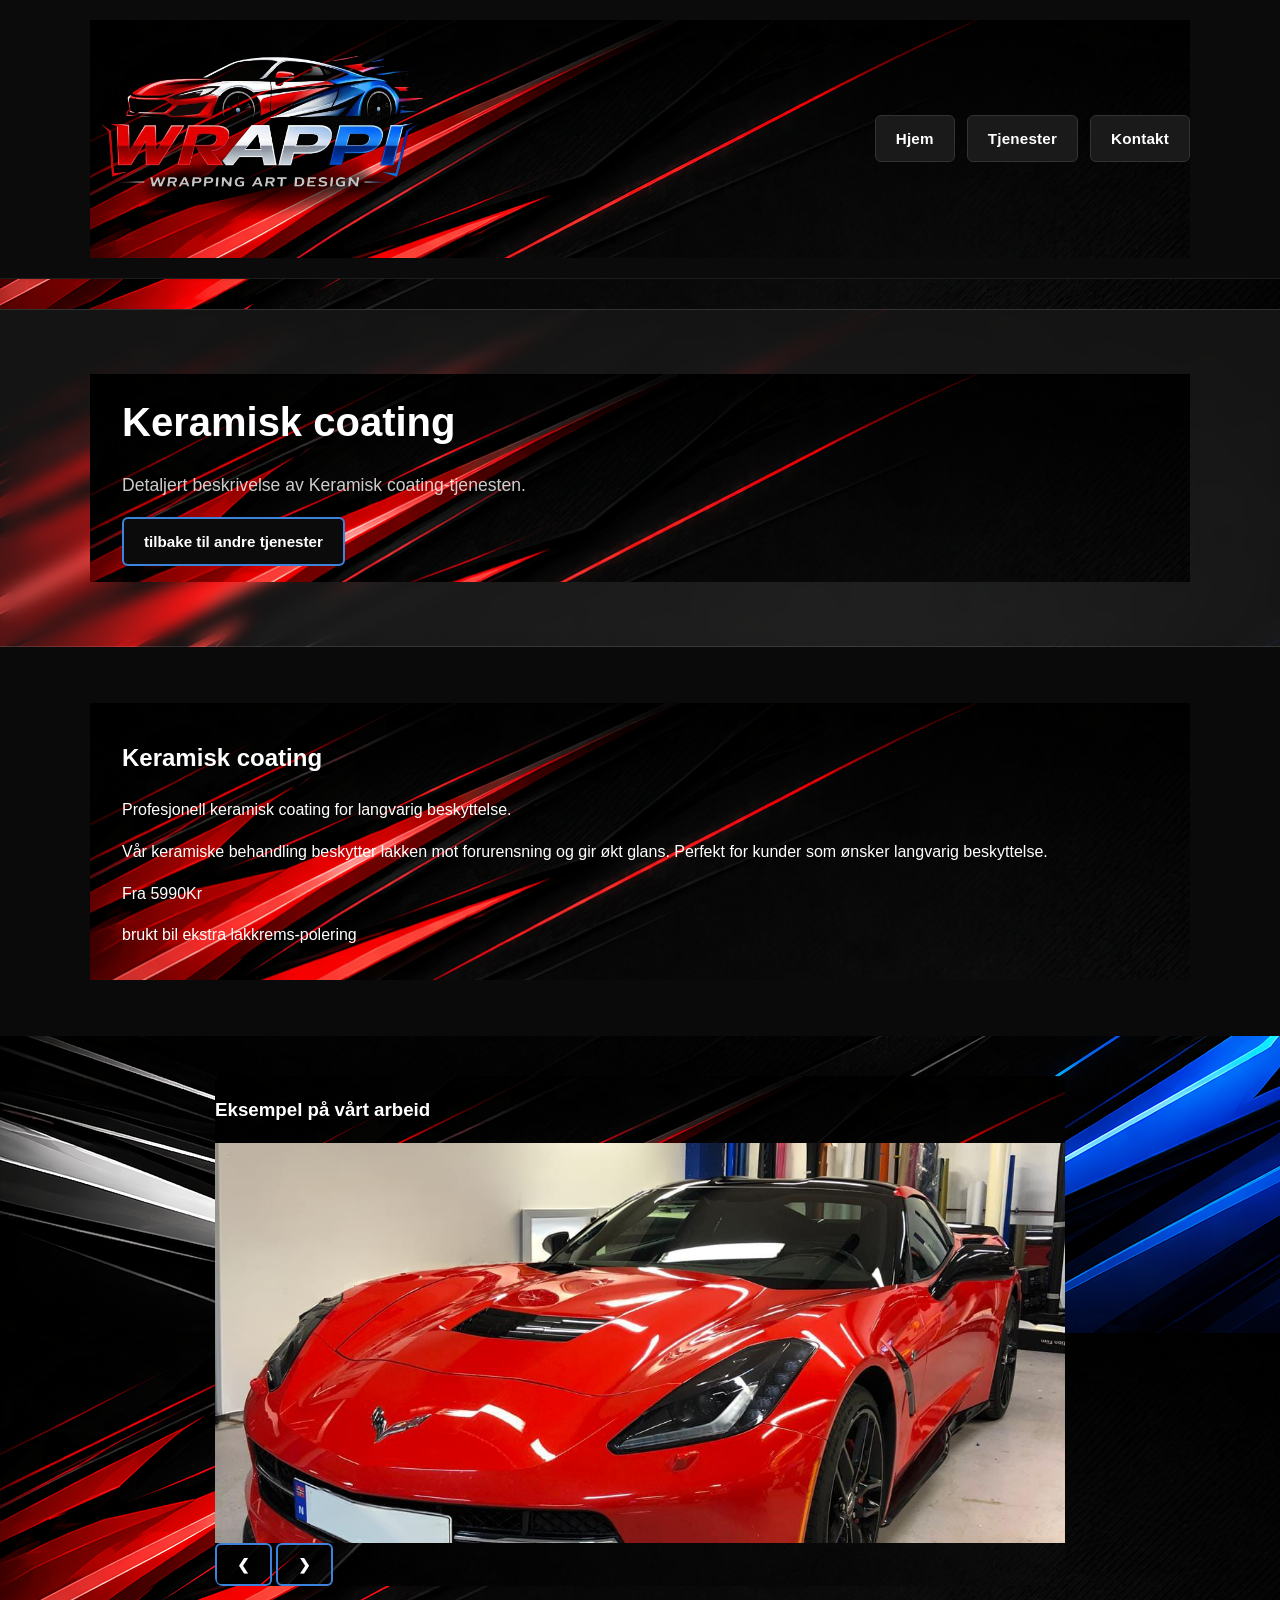
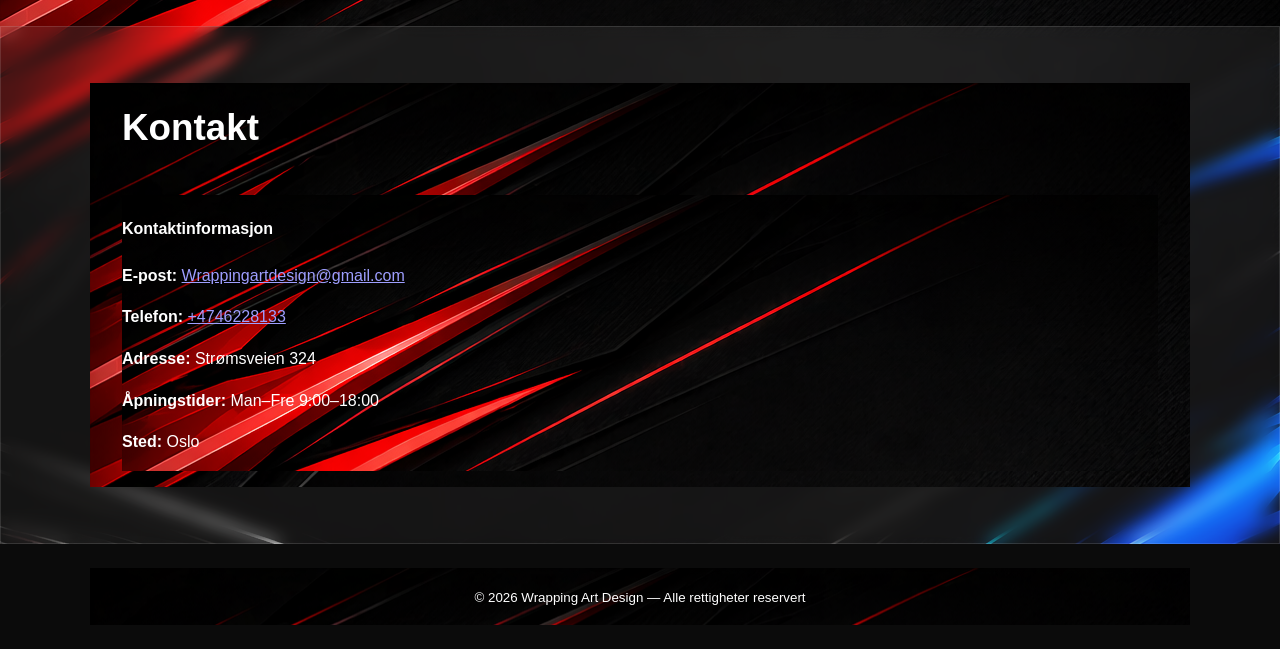
==== commit cd4f2458: "Update ceramic.html" ====
--- a/ceramic.html
+++ b/ceramic.html
@@ -10,7 +10,7 @@
 		<header class="site-header">
             <div class="container header-inner">
                 
-				<img class="logo1" src="bilder/logo_3.jpeg" alt="Wrapping Art Design-logo">
+				<img class="logo1" src="bilder/logo4.png" alt="Wrapping Art Design-logo">
                 <nav>
 					<a href="index.html">Hjem</a>
 					<a href="index.html#services">Tjenester</a>
--- a/styles.css
+++ b/styles.css
@@ -1,5 +1,5 @@
 :root{
-    --blue:#3D83DB;
+  --blue:#3D83DB;
   --dark:#0b0b0b;
   --white:#ffffff;
   --muted:#6b7280;
@@ -7,330 +7,232 @@
   --light-gray:#f3f4f6;
   --accent:#E70103;
 }
+
 *{box-sizing:border-box}
-html,body{width:100%;overflow-x:hidden}
+
+html,body{
+  width:100%;
+  overflow-x:hidden;
+  color-scheme:dark;
+  -webkit-text-size-adjust:100%;
+}
+
 body{
   margin:0;
   font-family:-apple-system, BlinkMacSystemFont, "Segoe UI", Roboto, "Helvetica Neue", Arial, sans-serif;
-  color:var(--white);
-  background:var(--white);
-    line-height:1.6;
+  color:var(--white) !important;
+  background:#000 !important;
+  line-height:1.6;
   -webkit-font-smoothing:antialiased;
-  -moz-osx-font-smoothing: grayscale;
-  background-image: url(bilder/backrund.png);
-  background-size: cover;
-  background-position: center;
-  background-attachment: fixed;
-}
- 
+  -moz-osx-font-smoothing:grayscale;
+
+  background-image:url(bilder/backrund.png) !important;
+  background-size:cover;
+  background-position:center;
+  background-attachment:fixed;
+}
+
+@supports (-webkit-touch-callout: none) {
+  body {
+    background-attachment:scroll !important;
+  }
+}
+
+.hero,
+#info,
+#kontakt {
+  -webkit-backdrop-filter:blur(8px);
+  backdrop-filter:blur(8px);
+}
+
+nav a,
+.site-header a,
+.btn {
+  -webkit-appearance:none;
+  appearance:none;
+}
+
+.slider {
+  display:-webkit-flex;
+  display:flex;
+  -webkit-transform:translate3d(0,0,0);
+  transform:translate3d(0,0,0);
+  -webkit-transition:-webkit-transform 0.5s ease-in-out;
+  transition:transform 0.5s ease-in-out;
+}
+
+img {
+  max-height:100%;
+}
+
+@media (prefers-color-scheme: light) {
+  * {
+    color-scheme:dark !important;
+  }
+  body {
+    color-scheme:dark !important;
+    background:#000 !important;
+    color:var(--white) !important;
+    background-image:url(bilder/backrund.png) !important;
+  }
+  body, div, section, main, header, footer {
+    background-color:#000 !important;
+    background-image:url(bilder/backrund.png) !important;
+    color:var(--white) !important;
+  }
+}
+
+@supports (color-scheme: dark) {
+  * {
+    color-scheme:dark !important;
+  }
+}
+
 .container{max-width:var(--container);margin:0 auto;padding:1rem clamp(1rem,2.5vw,2rem)}
-.site-header{background:#0b0b0b;padding:1.25rem 0;border-bottom:1px solid rgba(255,255,255,0.08);min-height:92px;box-shadow: 0 1px 3px rgba(0,0,0,0.1)}
+.site-header{background:#0b0b0b !important;padding:1.25rem 0;border-bottom:1px solid rgba(255,255,255,0.08) !important;min-height:92px;box-shadow:0 1px 3px rgba(0,0,0,0.1)}
 .header-inner{display:flex;align-items:center;justify-content:space-between;flex-wrap:wrap;padding:0.5rem 0;gap:1.5rem}
+
 .site-header a{
-    border: 1px solid #d1d5db;
-    border-radius: 6px;
-    padding: 0.65rem 1.25rem;
-    background-color: #f3f4f6;
-    color: var(--dark);
-    text-decoration: none;
-    font-weight: 600;
-    font-size: 0.95rem;
-    cursor: pointer; 
-    transition: all 0.2s ease; 
-    display: inline-block;
-    letter-spacing: 0.2px;
-}
-
-.site-header a:hover{
-    background-color: #e5e7eb;
-    border-color: #9ca3af;
-    transform: translateY(-1px);
-    box-shadow: 0 4px 12px rgba(0, 0, 0, 0.12);
-}
-
-.site-header a:active{
-    transform: translateY(0);
-    box-shadow: 0 1px 2px rgba(0,0,0,0.05);
-}
-
-.site-header a:focus-visible{
-    outline: 2px solid var(--blue);
-    outline-offset: 2px;
-}
-
-.brand{color:var(--blue);margin:0;font-size:1.75rem;font-weight:800;display:flex;align-items:center;gap:0.75rem}
-nav{display:flex;flex-wrap:wrap;gap:0.75rem;justify-content:flex-end}
-nav a{text-decoration:none;margin-left:0;font-weight:700;font-size:1rem;}
-nav a:hover{color:var(--dark)}
-.logo1,img {max-width:100%;height:auto}
-.logo1 {
-    width: clamp(270px, 26vw, 400px);
-    max-width: 400px;
-    height: auto;
-    display: block;
-    border-radius: 8px;
-    object-fit: contain;
-    margin-right: 0.75rem;
-    flex: 0 0 auto;
-    align-self: center;
-    transition: opacity 0.2s ease;
-}
-
-.logo1:hover {
-    opacity: 0.9;
-}
-
-.hero{
-  background: rgba(255, 255, 255, 0.35);
-  backdrop-filter: blur(8px);
-  -webkit-backdrop-filter: blur(8px);
-  padding: 4rem 2rem;
-  border-bottom: 1px solid rgba(255,255,255,0.12);
-  border-top: 1px solid rgba(255,255,255,0.12);
-  margin-top: 30px;
-}
-.hero .lead{opacity:0.8;max-width:65ch;color:var(--dark);font-size:1.1rem;font-weight:500}
-.hero h2{margin:0 0 1rem;font-size:clamp(1.8rem,3.5vw,2.5rem);font-weight:700;color:var(--dark);letter-spacing:-0.5px}
-.btn{display:inline-block;padding:0.65rem 1.25rem;border-radius:6px;border:1px solid #111;background:transparent;color:var(--dark);text-decoration:none;font-weight:600;transition:all 0.2s ease;font-size:0.95rem}
-.btn.primary{background:var(--dark);color:var(--white);border-color:var(--dark)}
-.btn:not(.prev):not(.next):hover{transform:translateY(-2px);box-shadow:0 8px 16px rgba(0,0,0,0.12)}
-.btn:not(.prev):not(.next):active{transform:translateY(0);box-shadow:0 2px 4px rgba(0,0,0,0.06)}
-.btn:not(.prev):not(.next):focus-visible{outline:2px solid #111;outline-offset:2px}
-.btn.primary:hover{background:#1a1a1a;border-color:#1a1a1a;box-shadow:0 8px 16px rgba(0,0,0,0.15)}
-
-.section{padding:3.5rem 2rem}
-.section.alt{background:#f8fafc}
-.section h3{margin-top:0;font-size:clamp(1.6rem,3.2vw,2.3rem);font-weight:700;color:var(--dark);letter-spacing:-0.3px}
-
-#info{
- background: rgba(255, 255, 255, 0.35);
-  backdrop-filter: blur(8px);
-  -webkit-backdrop-filter: blur(8px);
-  padding: 4rem 2rem;
-  border-bottom: 1px solid rgba(255,255,255,0.12);
-  border-top: 1px solid rgba(255,255,255,0.12);
-  margin-top: 30px;
-}
-#info .container{text-align:center}
-#info h2{margin:0 0 1.5rem;font-size:clamp(1.8rem,3.8vw,2.8rem); color: var(--accent);font-weight:700;letter-spacing:-0.5px}
-#info p{margin:0 auto 1rem;max-width:700px;font-size:1.05rem;color:var(--dark);line-height:1.7}
-.info-list{padding-left:1rem}
-
-#services {
-  background: #f8fafc;
-  padding: 3.5rem 2rem;
-  border-bottom: 1px solid #e5e7eb;
-  border-top: 1px solid #e5e7eb;
-  margin-top: 30px;
-}
-
-#services h3 {
-  color:var(--dark);
-  margin-bottom:1.5rem;
-}
-
-#services .muted {
-  color:var(--muted);
-}
-
-#kontakt {
-  padding: 3.5rem 2rem;
-  margin-top: 30px;
-  background: rgba(255, 255, 255, 0.35);
-  backdrop-filter: blur(8px);
-  -webkit-backdrop-filter: blur(8px);
-  border: 1px solid rgba(255,255,255,0.12);
-}
-
-#kontakt p, #kontakt h4, #kontakt a {
-  color: var(--dark);
-}
-
-#kontakt h4 {
-  font-size:1.2rem;
-  font-weight:700;
-  margin-bottom:1.25rem;
-  color:var(--accent);
-  letter-spacing:-0.2px;
-}
-
-#kontakt p {
-  margin:0.65rem 0;
-  font-size:0.95rem;
-  line-height:1.6;
-}
-
-#kontakt a {
-  color:var(--blue);
+  border:1px solid #333 !important;
+  border-radius:6px;
+  padding:0.65rem 1.25rem;
+  background-color:#1a1a1a !important;
+  color:var(--white) !important;
   text-decoration:none;
   font-weight:600;
-  transition:color 0.2s ease;
-}
-
-#kontakt a:hover {
-  color:var(--accent);
-}
-
-.cards{display:grid;grid-template-columns:repeat(auto-fit,minmax(240px,1fr));gap:1.25rem;margin-top:1.5rem}
-.card{background:var(--white);border-radius:8px;padding:1.5rem;border:1px solid #e5e7eb;box-shadow:0 1px 3px rgba(0,0,0,0.06);transition:all 0.2s ease}
-.card:hover{transform:translateY(-2px);box-shadow:0 4px 12px rgba(0,0,0,0.08)}
-.card h4{margin:0 0 0.5rem;font-size:1rem;font-weight:700;color:var(--dark)}
-.service{font-size:1.4rem;color:var(--blue);margin:0.5rem 0;font-weight:700;letter-spacing:-0.2px}
-.price{font-size:1.2rem;color:#0d6efd;font-weight:700;margin-top:0.75rem}
-.muted{color:var(--muted);font-size:0.9rem;line-height:1.6}
-
-.card .btn {
-  width:100%;
-  text-align:center;
-  margin-top:1rem;
-  padding:0.6rem 1rem;
-  font-size:0.9rem;
-}
-
-.contact-grid{display:grid;grid-template-columns:1fr 1fr;gap:1.5rem;align-items:start;margin-top:1.5rem}
-.contact-card{background:#fff;padding:1.5rem;border-radius:8px;border:1px solid #e5e7eb;box-shadow:0 1px 3px rgba(0,0,0,0.06)}
-.contact-form{display:flex;flex-direction:column;gap:0.75rem}
-.contact-form input,.contact-form textarea{padding:0.65rem;border-radius:6px;border:1px solid #d1d5db;font-family:inherit;font-size:0.95rem;transition:all 0.2s ease}
-.contact-form input:focus, .contact-form textarea:focus{outline:none;border-color:var(--blue);box-shadow:0 0 0 2px rgba(61,131,219,0.08)}
-.form-actions{display:flex;gap:0.75rem;margin-top:0.75rem}
-
-.site-footer{background:#0b0b0b;color:var(--white);padding:1.5rem 0;text-align:center;border-top:1px solid rgba(255,255,255,0.08);font-size:0.9rem}
-
-* {
-    box-sizing: border-box;
-    margin: 0;
-    padding: 0;
- }
-
-
-.slider-container {
-    position: relative;
-    width: min(92%, 850px);
-    max-width: 850px; 
-    
-    margin: 2.5rem auto;
-    overflow: hidden;
-    border-radius: 8px;
-    box-shadow: 0 2px 8px rgba(0, 0, 0, 0.12);
-}
-
-.slider-title {
-    position: absolute;
-    top: 15px;
-    left: 50%;
-    transform: translateX(-50%);
-    z-index: 20;
-    background: rgba(0, 0, 0, 0.8);
-    color: white;
-    padding: 0.6rem 1.25rem;
-    border-radius: 6px;
-    font-weight: 700;
-    font-size: clamp(0.8rem, 1.8vw, 1.1rem);
-    text-transform: uppercase;
-    letter-spacing: 0.8px;
-    pointer-events: none;
-    box-shadow: 0 2px 8px rgba(0,0,0,0.2);
-    width: max-content;
-    max-width: 90%;
-    text-align: center;
-}
-
-.slider {
-    display: flex;
-    transition: transform 0.5s ease-in-out;
-}
-
-.slide {
-    min-width: 100%;
-}
-
-.slide img {
-    width: 100%;
-    display: block;
-    object-fit: cover;
-    height: clamp(220px, 45vw, 400px);
-}
-
-/* Slider buttons */
-.slider-container .btn {
-    position: absolute;
-    top: 50%;
-    transform: translateY(-50%);
-    background-color: rgba(255, 255, 255, 0.5);
-    border: none;
-    padding: 10px 14px;
-    cursor: pointer;
-    border-radius: 6px;
-    font-size: 18px;
-    transition: all 0.2s ease;
-    z-index: 10;
-    font-weight:700;
-    color:var(--dark);
-}
-
-.slider-container .btn:hover {
-    background-color: rgba(255, 255, 255, 0.8);
-    box-shadow: 0 2px 8px rgba(0,0,0,0.15);
-}
-
-.prev {
-    left: 12px;
-}
-
-.next {
-    right: 12px;
-}
-
-/* Indicators */
-.dots-container {
-    position: absolute;
-    bottom: 12px;
-    left: 50%;
-    transform: translateX(-50%);
-    display: flex;
-    gap: 8px;
-}
-
-.dot {
-    width: 10px;
-    height: 10px;
-    background-color: rgba(255, 255, 255, 0.5);
-    border-radius: 50%;
-    cursor: pointer;
-    transition: all 0.2s ease;
-}
-
-.dot:hover {
-    background-color: rgba(255, 255, 255, 0.7);
-}
-
-.dot.active {
-    background-color: #fff;
-}
+  font-size:0.95rem;
+  cursor:pointer;
+  transition:all 0.2s ease;
+  display:inline-block;
+  letter-spacing:0.2px;
+}
+
+.site-header a:hover{
+  background-color:var(--blue) !important;
+  border-color:var(--blue) !important;
+  color:var(--white) !important;
+  transform:translateY(-1px);
+  box-shadow:0 4px 12px rgba(61,131,219,0.3);
+}
+
+.site-header a:active{
+  transform:translateY(0);
+}
+
+.site-header a:focus-visible{
+  outline:2px solid var(--blue);
+  outline-offset:2px;
+}
+
+.brand{color:var(--blue);margin:0;font-size:1.75rem;font-weight:800;display:flex;align-items:center;gap:0.75rem}
+
+nav{display:flex;flex-wrap:wrap;gap:0.75rem;justify-content:flex-end}
+
+nav a{
+  text-decoration:none;
+  font-weight:700;
+  font-size:1rem;
+  color:var(--white) !important;
+  background-color:#1a1a1a !important;
+  border:1px solid #333 !important;
+  border-radius:6px;
+  padding:0.65rem 1.25rem;
+  transition:all 0.2s ease;
+}
+
+.logo1,img{max-width:100%;height:auto}
+
+.logo1{
+  width:clamp(270px, 26vw, 400px);
+  max-width:400px;
+  height:auto;
+  display:block;
+  border-radius:8px;
+  object-fit:contain;
+  margin-right:0.75rem;
+  flex:0 0 auto;
+  align-self:center;
+  transition:opacity 0.2s ease;
+}
+
+.logo1:hover{opacity:0.9}
+
+.hero{
+  background:rgba(255,255,255,0.08) !important;
+  backdrop-filter:blur(8px);
+  -webkit-backdrop-filter:blur(8px);
+  padding:4rem 2rem;
+  border-bottom:1px solid rgba(255,255,255,0.12) !important;
+  border-top:1px solid rgba(255,255,255,0.12) !important;
+  margin-top:30px;
+}
+
+.hero h2{margin:0 0 1rem;font-size:clamp(1.8rem,3.5vw,2.5rem);font-weight:700;color:var(--white) !important}
+
+.hero .lead{opacity:0.8;max-width:65ch;color:var(--white) !important;font-size:1.1rem;font-weight:500}
+
+.btn{display:inline-block;padding:0.65rem 1.25rem;border-radius:6px;border:2px solid var(--blue) !important;background:transparent;color:var(--white) !important;text-decoration:none;font-weight:600;transition:all 0.2s ease;font-size:0.95rem}
+
+.btn.primary{background:var(--dark) !important}
+
+.section{padding:3.5rem 2rem;background:#0a0a0a !important}
+
+.section.alt{background:#1a1a1a !important}
+
+.section h3{margin-top:0;font-size:clamp(1.6rem,3.2vw,2.3rem);font-weight:700;color:var(--white) !important}
+
+#info{
+  background:rgba(255,255,255,0.08) !important;
+  backdrop-filter:blur(8px);
+  -webkit-backdrop-filter:blur(8px);
+  padding:4rem 2rem;
+  border-bottom:1px solid rgba(255,255,255,0.12) !important;
+  border-top:1px solid rgba(255,255,255,0.12) !important;
+  margin-top:30px;
+}
+
+#info h2{color:var(--accent) !important}
+
+#services{background:#1a1a1a !important}
+
+#kontakt{
+  padding:3.5rem 2rem;
+  margin-top:30px;
+  background:rgba(255,255,255,0.08) !important;
+  backdrop-filter:blur(8px);
+  -webkit-backdrop-filter:blur(8px);
+  border:1px solid rgba(255,255,255,0.12) !important;
+}
+
+.cards{display:grid;grid-template-columns:repeat(auto-fit,minmax(240px,1fr));gap:1.25rem}
+
+.card{background:#1a1a1a !important;border-radius:8px;padding:1.5rem;border:2px solid var(--blue) !important}
+
+.contact-grid{display:grid;grid-template-columns:1fr 1fr;gap:1.5rem}
+
+.site-footer{background:#0b0b0b !important;padding:1.5rem 0;text-align:center}
+
+.slider-container{position:relative;width:min(92%,850px);margin:2.5rem auto;overflow:hidden;border-radius:8px}
+
+.slider{display:flex;transition:transform 0.5s ease-in-out}
+
+.slide{min-width:100%}
+
+.slide img{width:100%;display:block;object-fit:cover;height:clamp(220px,45vw,400px)}
 
 @media (max-width:900px){
-    .header-inner{justify-content:center}
-    nav{justify-content:center;width:100%}
-    .site-header a{padding:0.55rem 1rem;font-size:0.9rem}
-    .contact-grid{grid-template-columns:1fr}
+  .header-inner{justify-content:center}
+  nav{justify-content:center;width:100%}
+  .contact-grid{grid-template-columns:1fr}
 }
 
 @media (max-width:720px){
-  .contact-grid{grid-template-columns:1fr}
-    .header-inner{padding:0.5rem 0}
-        .logo1{width:clamp(150px,48vw,230px);margin-right:0}
+  .cards{grid-template-columns:1fr}
   .hero{padding:2.5rem 1rem}
-    .slider-container { width: 96%; margin: 1.5rem auto; border-radius: 8px; }
-    .slider-title { top: 10px; font-size:0.85rem; }
-    .cards{grid-template-columns:1fr}
-    .section{padding:2.5rem 1rem}
+  .section{padding:2.5rem 1rem}
 }
 
 @media (max-width:480px){
-    .section{padding:2rem 1rem}
-    .site-header{padding:0.75rem 0;min-height:auto}
-    .site-header a{padding:0.5rem 0.9rem;font-size:0.85rem}
-    .slider-container .btn{padding:8px 12px;font-size:16px}
-    .dots-container{bottom:10px;gap:6px}
-    .hero{padding:2rem 1rem}
-}
+  .section{padding:2rem 1rem}
+  .site-header{padding:0.75rem 0;min-height:auto}
+}
